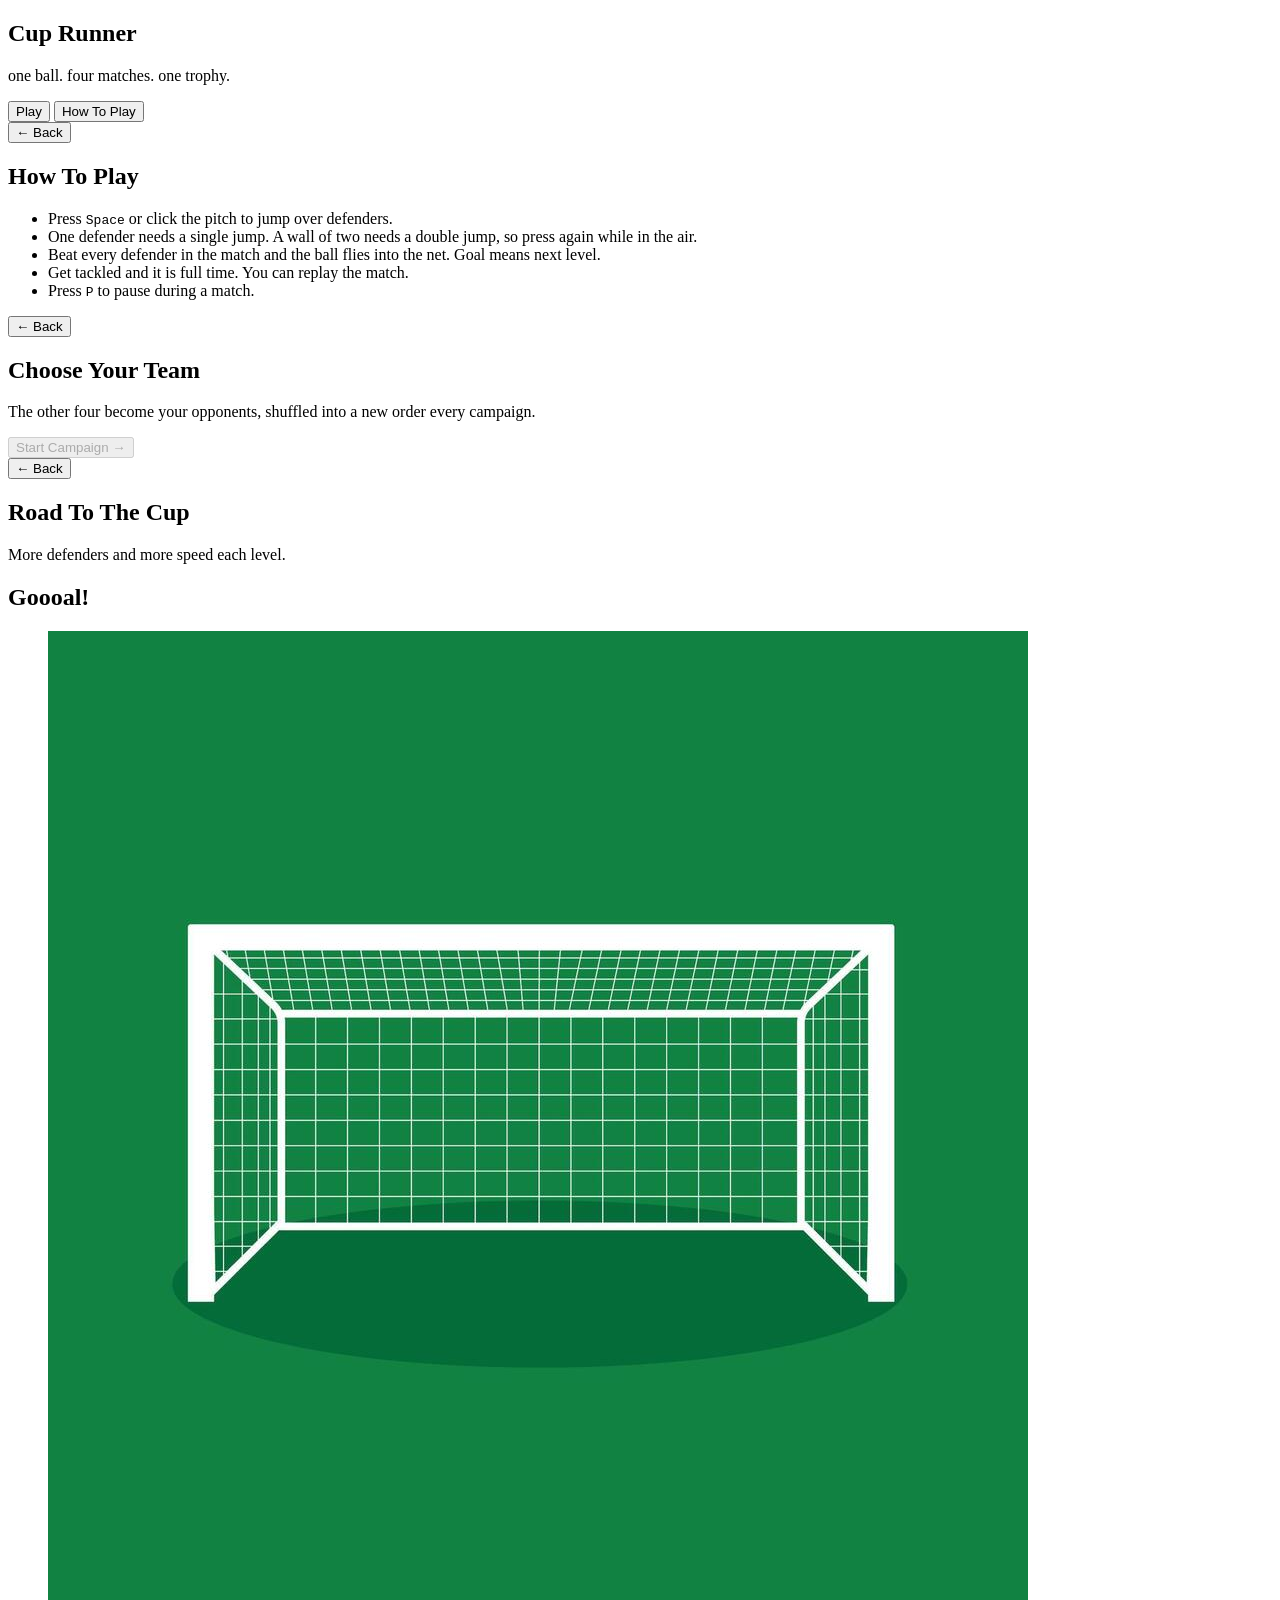
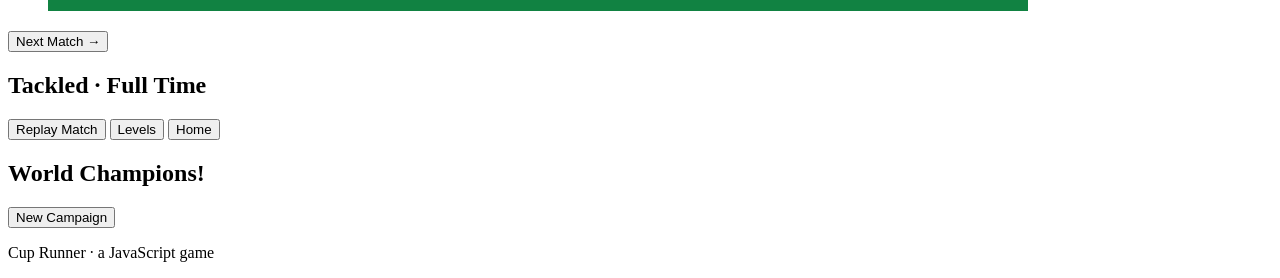
==== index.html @ 2b052ab8 "added files and wrote the html code" ====
<!DOCTYPE html>
<html lang="en">
<head>
    <meta charset="UTF-8">
    <meta name="viewport" content="width=device-width, initial-scale=1.0">
    <title>Cup Runner</title>
    <link rel="stylesheet" href="style.css">
</head>
<body>
    <main>
        <section id="home" class="screen active">
            <h1>Cup Runner</h1>
            <p class="tagline">one ball. four matches. one trophy.</p>
            <nav class="menu">
                <button id="play-btn" class="primary">Play</button>
                <button id="howto-btn" class="ghost">How To Play</button>
            </nav>
        </section>
 
        <section id="howto" class="screen">
            <header>
                <button class="back-btn ghost">&larr; Back</button>
                <h2>How To Play</h2>
            </header>
            <ul class="rules">
                <li>Press <kbd>Space</kbd> or click the pitch to jump over defenders.</li>
                <li>One defender needs a single jump. A wall of two needs a double jump, so press again while in the air.</li>
                <li>Beat every defender in the match and the ball flies into the net. Goal means next level.</li>
                <li>Get tackled and it is full time. You can replay the match.</li>
                <li>Press <kbd>P</kbd> to pause during a match.</li>
            </ul>
        </section>
 
        <section id="team" class="screen">
            <header>
                <button class="back-btn ghost">&larr; Back</button>
                <h2>Choose Your Team</h2>
            </header>
            <nav id="flag-picker"></nav>
            <p class="hint">The other four become your opponents, shuffled into a new order every campaign.</p>
            <button id="start-campaign" class="primary" disabled>Start Campaign &rarr;</button>
        </section>
 
        <section id="levels" class="screen">
            <header>
                <button class="back-btn ghost">&larr; Back</button>
                <h2 id="campaign-title">Road To The Cup</h2>
            </header>
            <nav id="level-cards"></nav>
            <p class="hint">More defenders and more speed each level.</p>
        </section>
 
        <section id="game" class="screen">
            <header>
                <p id="match-label"></p>
                <p id="score-label"></p>
            </header>
            <section id="pitch">
                <span id="ball"></span>
            </section>
        </section>
 
        <section id="goal" class="screen">
            <h2 class="shout">Goooal!</h2>
            <p id="goal-scoreline"></p>
            <figure class="goal-frame">
                <img src="images/goal.jpg" alt="Soccer goal with a full white net">
                <span class="netted-ball"></span>
            </figure>
            <button id="next-btn" class="primary">Next Match &rarr;</button>
        </section>
 
        <section id="fulltime" class="screen">
            <h2 class="shout">Tackled &middot; Full Time</h2>
            <p id="fulltime-scoreline"></p>
            <p id="fulltime-stats"></p>
            <nav class="menu">
                <button id="replay-btn" class="primary">Replay Match</button>
                <button id="levels-btn" class="ghost">Levels</button>
                <button id="home-btn" class="ghost">Home</button>
            </nav>
        </section>
 
        <section id="trophy" class="screen">
            <figure id="cup">
                <span class="bowl"></span>
                <span class="stem"></span>
                <span class="base"></span>
            </figure>
            <h2 class="shout">World Champions!</h2>
            <p id="trophy-stats"></p>
            <button id="new-campaign" class="ghost">New Campaign</button>
        </section>
    </main>
    <footer>
        <p>Cup Runner &middot; a JavaScript game</p>
    </footer>
    <script src="script.js"></script>
</body>
</html>
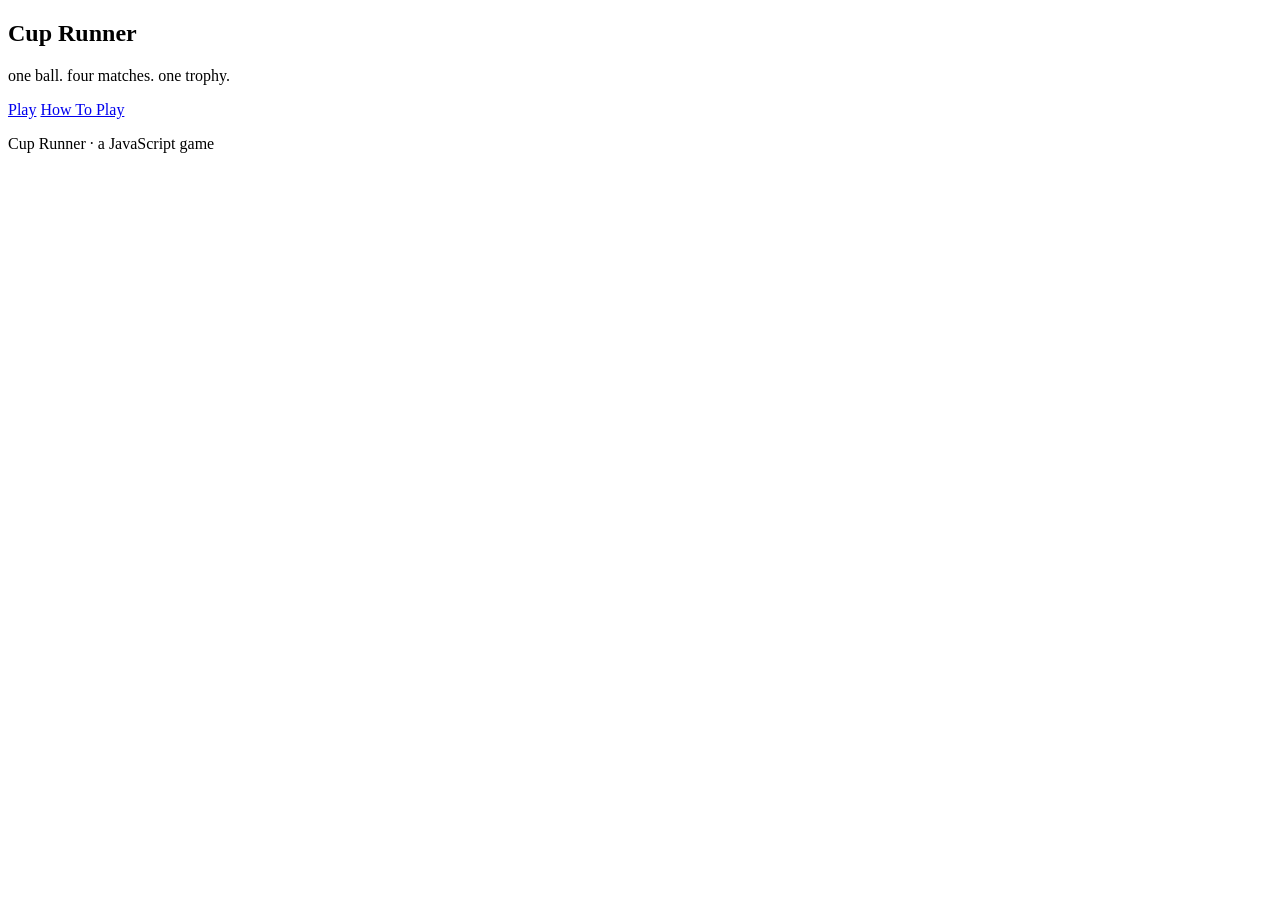
==== commit 156835ac: "changes html page and added multiple pages" ====
--- a/index.html
+++ b/index.html
@@ -8,93 +8,17 @@
 </head>
 <body>
     <main>
-        <section id="home" class="screen active">
+        <section class="screen">
             <h1>Cup Runner</h1>
             <p class="tagline">one ball. four matches. one trophy.</p>
             <nav class="menu">
-                <button id="play-btn" class="primary">Play</button>
-                <button id="howto-btn" class="ghost">How To Play</button>
+                <a class="primary" href="team.html">Play</a>
+                <a class="ghost" href="howto.html">How To Play</a>
             </nav>
-        </section>
- 
-        <section id="howto" class="screen">
-            <header>
-                <button class="back-btn ghost">&larr; Back</button>
-                <h2>How To Play</h2>
-            </header>
-            <ul class="rules">
-                <li>Press <kbd>Space</kbd> or click the pitch to jump over defenders.</li>
-                <li>One defender needs a single jump. A wall of two needs a double jump, so press again while in the air.</li>
-                <li>Beat every defender in the match and the ball flies into the net. Goal means next level.</li>
-                <li>Get tackled and it is full time. You can replay the match.</li>
-                <li>Press <kbd>P</kbd> to pause during a match.</li>
-            </ul>
-        </section>
- 
-        <section id="team" class="screen">
-            <header>
-                <button class="back-btn ghost">&larr; Back</button>
-                <h2>Choose Your Team</h2>
-            </header>
-            <nav id="flag-picker"></nav>
-            <p class="hint">The other four become your opponents, shuffled into a new order every campaign.</p>
-            <button id="start-campaign" class="primary" disabled>Start Campaign &rarr;</button>
-        </section>
- 
-        <section id="levels" class="screen">
-            <header>
-                <button class="back-btn ghost">&larr; Back</button>
-                <h2 id="campaign-title">Road To The Cup</h2>
-            </header>
-            <nav id="level-cards"></nav>
-            <p class="hint">More defenders and more speed each level.</p>
-        </section>
- 
-        <section id="game" class="screen">
-            <header>
-                <p id="match-label"></p>
-                <p id="score-label"></p>
-            </header>
-            <section id="pitch">
-                <span id="ball"></span>
-            </section>
-        </section>
- 
-        <section id="goal" class="screen">
-            <h2 class="shout">Goooal!</h2>
-            <p id="goal-scoreline"></p>
-            <figure class="goal-frame">
-                <img src="images/goal.jpg" alt="Soccer goal with a full white net">
-                <span class="netted-ball"></span>
-            </figure>
-            <button id="next-btn" class="primary">Next Match &rarr;</button>
-        </section>
- 
-        <section id="fulltime" class="screen">
-            <h2 class="shout">Tackled &middot; Full Time</h2>
-            <p id="fulltime-scoreline"></p>
-            <p id="fulltime-stats"></p>
-            <nav class="menu">
-                <button id="replay-btn" class="primary">Replay Match</button>
-                <button id="levels-btn" class="ghost">Levels</button>
-                <button id="home-btn" class="ghost">Home</button>
-            </nav>
-        </section>
- 
-        <section id="trophy" class="screen">
-            <figure id="cup">
-                <span class="bowl"></span>
-                <span class="stem"></span>
-                <span class="base"></span>
-            </figure>
-            <h2 class="shout">World Champions!</h2>
-            <p id="trophy-stats"></p>
-            <button id="new-campaign" class="ghost">New Campaign</button>
         </section>
     </main>
     <footer>
         <p>Cup Runner &middot; a JavaScript game</p>
     </footer>
-    <script src="script.js"></script>
 </body>
 </html>
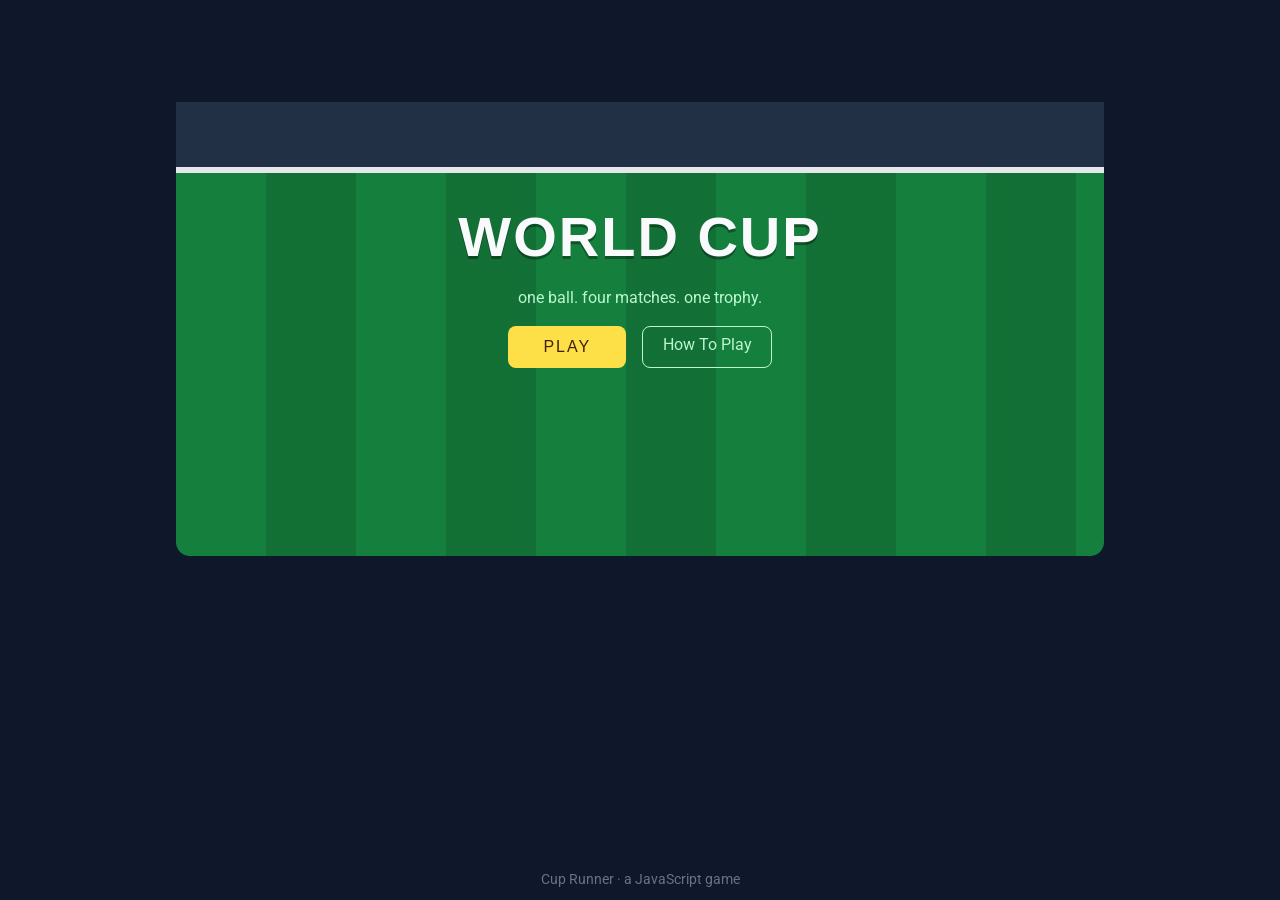
==== commit c8b322ce: "fixed titles" ====
--- a/index.html
+++ b/index.html
@@ -9,7 +9,7 @@
 <body>
     <main>
         <section class="screen">
-            <h1>Cup Runner</h1>
+            <h1>World Cup</h1>
             <p class="tagline">one ball. four matches. one trophy.</p>
             <nav class="menu">
                 <a class="primary" href="team.html">Play</a>
--- a/style.css
+++ b/style.css
@@ -0,0 +1,431 @@
+@font-face {
+    font-family: "Roboto";
+    src: url("fonts/Roboto-Regular.ttf");
+    font-weight: 400;
+}
+
+@font-face {
+    font-family: "Roboto";
+    src: url("fonts/Roboto-Bold.ttf");
+    font-weight: 700;
+}
+
+@font-face {
+    font-family: "Russo One";
+    src: url("fonts/RussoOne-Regular.ttf");
+    font-weight: 400;
+}
+
+:root {
+    --navy: #0f172a;
+    --stand: #223046;
+    --pitch: #15803d;
+    --pitch-dark: #14713a;
+    --gold: #fde047;
+    --gold-text: #422006;
+    --line: #e5e7eb;
+    --pale: #bbf7d0;
+    --goal-green: #118242;
+    --skin: #f4c7a1;
+}
+
+* {
+    margin: 0;
+    padding: 0;
+    box-sizing: border-box;
+}
+
+body {
+    background-color: var(--navy);
+    color: #f8fafc;
+    font-family: "Roboto", sans-serif;
+    min-height: 100vh;
+    display: flex;
+    flex-direction: column;
+}
+
+main {
+    width: min(960px, 100%);
+    margin: 0 auto;
+    padding: 1rem;
+    flex: 1;
+}
+
+h1,
+h2,
+.primary {
+    font-family: "Russo One", sans-serif;
+    letter-spacing: 2px;
+    text-transform: uppercase;
+}
+
+.screen {
+    display: flex;
+    flex-direction: column;
+    align-items: center;
+    justify-content: center;
+    gap: 1.2rem;
+    position: relative;
+    min-height: 540px;
+    border-radius: 14px;
+    overflow: hidden;
+    padding: 1.5rem;
+    background:
+        repeating-linear-gradient(90deg, rgba(0, 0, 0, 0) 0 90px, rgba(0, 0, 0, 0.12) 90px 180px) left bottom / 100% 71% no-repeat,
+        linear-gradient(180deg, var(--navy) 0 16%, var(--stand) 16% 28%, var(--line) 28% 29%, var(--pitch) 29% 100%);
+}
+
+
+.screen header {
+    position: absolute;
+    top: 0;
+    left: 0;
+    width: 100%;
+    display: flex;
+    align-items: center;
+    justify-content: space-between;
+    padding: 0.8rem 1.2rem;
+    background-color: rgba(15, 23, 42, 0.85);
+}
+
+.screen header h2 {
+    font-size: 1.1rem;
+}
+
+button {
+    cursor: pointer;
+    border: none;
+    font-family: inherit;
+}
+
+button,
+a.primary,
+a.ghost {
+    border-radius: 8px;
+    font-size: 1rem;
+    text-decoration: none;
+    display: inline-block;
+    text-align: center;
+}
+
+.primary {
+    background-color: var(--gold);
+    color: var(--gold-text);
+    padding: 0.75rem 2.2rem;
+}
+
+.primary:disabled {
+    opacity: 0.45;
+    cursor: not-allowed;
+}
+
+.primary:hover:enabled,
+a.primary:hover {
+    transform: translateY(-2px);
+}
+
+.ghost {
+    background-color: transparent;
+    border: 1px solid var(--pale);
+    color: var(--pale);
+    padding: 0.5rem 1.2rem;
+}
+
+.ghost:hover {
+    background-color: rgba(187, 247, 208, 0.15);
+}
+
+h1 {
+    font-size: clamp(2.2rem, 6vw, 3.5rem);
+    text-shadow: 0 3px 0 rgba(0, 0, 0, 0.35);
+}
+
+.tagline {
+    color: var(--pale);
+}
+
+.menu {
+    display: flex;
+    gap: 1rem;
+    flex-wrap: wrap;
+    justify-content: center;
+}
+
+.rules {
+    list-style: none;
+    display: flex;
+    flex-direction: column;
+    gap: 0.9rem;
+    max-width: 560px;
+    background-color: rgba(15, 23, 42, 0.55);
+    padding: 1.4rem;
+    border-radius: 10px;
+}
+
+kbd {
+    border: 1px solid #64748b;
+    border-radius: 4px;
+    padding: 0.1rem 0.55rem;
+    color: var(--gold);
+    font-weight: 700;
+    font-family: inherit;
+}
+
+.hint {
+    color: var(--pale);
+    font-size: 0.9rem;
+    text-align: center;
+}
+
+#flag-picker {
+    display: flex;
+    gap: 1rem;
+    flex-wrap: wrap;
+    justify-content: center;
+}
+
+.flag {
+    background: none;
+    padding: 0.4rem;
+    border: 3px solid transparent;
+    border-radius: 8px;
+    opacity: 0.6;
+    display: flex;
+    flex-direction: column;
+    align-items: center;
+    gap: 0.4rem;
+    color: #f8fafc;
+    font-weight: 700;
+    font-size: 0.8rem;
+}
+
+.flag img {
+    width: 96px;
+    border-radius: 4px;
+    display: block;
+}
+
+.flag:hover {
+    opacity: 0.85;
+}
+
+.flag.selected {
+    border-color: var(--gold);
+    opacity: 1;
+}
+
+.flag.selected::after {
+    content: "\2713";
+    color: var(--gold);
+}
+
+#level-cards {
+    display: flex;
+    gap: 1rem;
+    flex-wrap: wrap;
+    justify-content: center;
+}
+
+.level {
+    width: 160px;
+    background-color: var(--pitch-dark);
+    border: 2px solid rgba(34, 197, 94, 0.6);
+    border-radius: 12px;
+    padding: 1rem 0.6rem;
+    text-align: center;
+    display: flex;
+    flex-direction: column;
+    align-items: center;
+    gap: 0.5rem;
+}
+
+.level img {
+    width: 72px;
+    border-radius: 4px;
+}
+
+.level .match-name {
+    font-size: 0.85rem;
+    font-weight: 700;
+}
+
+.level .status {
+    font-size: 0.8rem;
+    color: var(--pale);
+}
+
+.level.current {
+    border-color: var(--gold);
+    cursor: pointer;
+}
+
+.level.current .status {
+    color: var(--gold);
+}
+
+.level.current:hover {
+    transform: translateY(-3px);
+}
+
+.level.locked {
+    opacity: 0.55;
+}
+
+.level.won .status {
+    color: #4ade80;
+}
+
+#game {
+    padding: 0;
+    justify-content: flex-start;
+    gap: 0;
+}
+
+#game header {
+    position: static;
+    font-weight: 700;
+}
+
+#score-label {
+    color: var(--gold);
+}
+
+#pitch {
+    position: relative;
+    width: 100%;
+    flex: 1;
+    min-height: 420px;
+    overflow: hidden;
+    cursor: pointer;
+}
+
+#pitch::after {
+    content: "";
+    position: absolute;
+    bottom: 60px;
+    left: 0;
+    width: 100%;
+    height: 4px;
+    background-color: var(--line);
+}
+
+#ball {
+    position: absolute;
+    left: 70px;
+    bottom: 64px;
+    width: 34px;
+    height: 34px;
+    background-color: #ffffff;
+    border-radius: 50%;
+    z-index: 2;
+}
+
+.defender {
+    position: absolute;
+    left: 0;
+    bottom: 64px;
+    width: 30px;
+    border-radius: 6px 6px 0 0;
+    background: linear-gradient(180deg, var(--skin) 0 35%, var(--kit, #da291c) 35% 100%);
+    will-change: transform;
+}
+
+#goal {
+    background: var(--goal-green);
+}
+
+.shout {
+    font-size: clamp(1.6rem, 5vw, 2.4rem);
+    color: var(--gold);
+    text-shadow: 0 3px 0 rgba(0, 0, 0, 0.35);
+}
+
+#goal-scoreline,
+#fulltime-scoreline {
+    font-weight: 700;
+    font-size: 1.1rem;
+}
+
+.goal-frame {
+    position: relative;
+}
+
+.goal-frame img {
+    width: min(420px, 80vw);
+    display: block;
+}
+
+.goal-frame::after {
+    content: "";
+    position: absolute;
+    top: 52%;
+    left: 46%;
+    width: 34px;
+    height: 34px;
+    background-color: #ffffff;
+    border-radius: 50%;
+    animation: shoot 0.9s ease-out;
+}
+
+@keyframes shoot {
+    from {
+        transform: translate(-260px, 90px) scale(0.7);
+    }
+    to {
+        transform: translate(0, 0) scale(1);
+    }
+}
+
+#fulltime-stats,
+#trophy-stats {
+    color: var(--pale);
+}
+
+#cup {
+    font-size: 6rem;
+    line-height: 1;
+}
+
+#confetti {
+    position: absolute;
+    inset: 0;
+    list-style: none;
+    overflow: hidden;
+    pointer-events: none;
+}
+
+#confetti li {
+    position: absolute;
+    top: -20px;
+    width: 8px;
+    height: 14px;
+    animation: fall linear infinite;
+}
+
+@keyframes fall {
+    to {
+        transform: translateY(620px) rotate(360deg);
+    }
+}
+
+footer {
+    text-align: center;
+    padding: 0.8rem;
+    color: #64748b;
+    font-size: 0.85rem;
+}
+
+@media (max-width: 600px) {
+    .screen {
+        min-height: 480px;
+        padding: 1rem;
+    }
+
+    .flag img {
+        width: 72px;
+    }
+
+    .level {
+        width: 140px;
+    }
+}
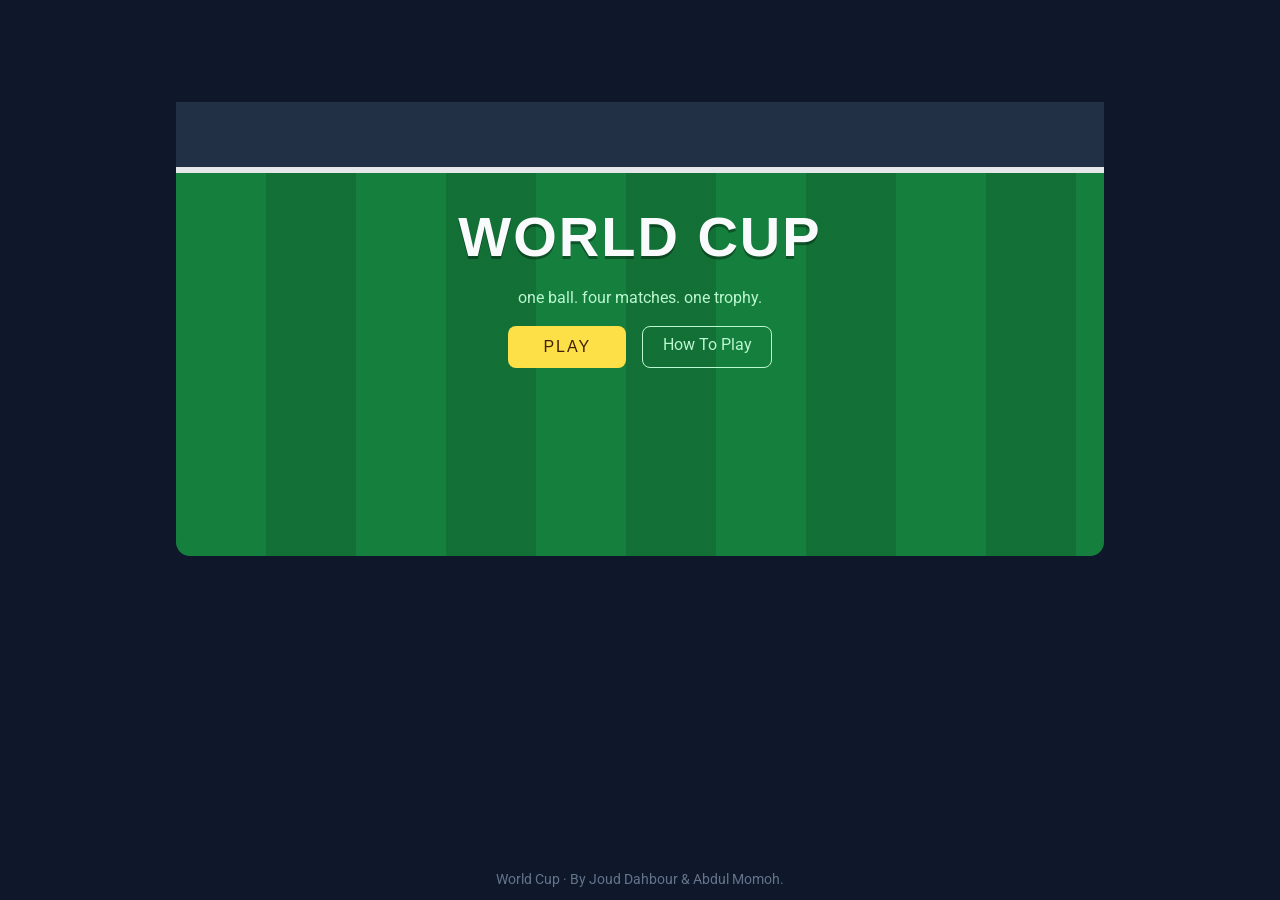
==== commit a284a8f8: "fixed a bug" ====
--- a/index.html
+++ b/index.html
@@ -18,7 +18,7 @@
         </section>
     </main>
     <footer>
-        <p>Cup Runner &middot; a JavaScript game</p>
+        <p>World Cup &middot; By Joud Dahbour & Abdul Momoh.</p>
     </footer>
 </body>
 </html>
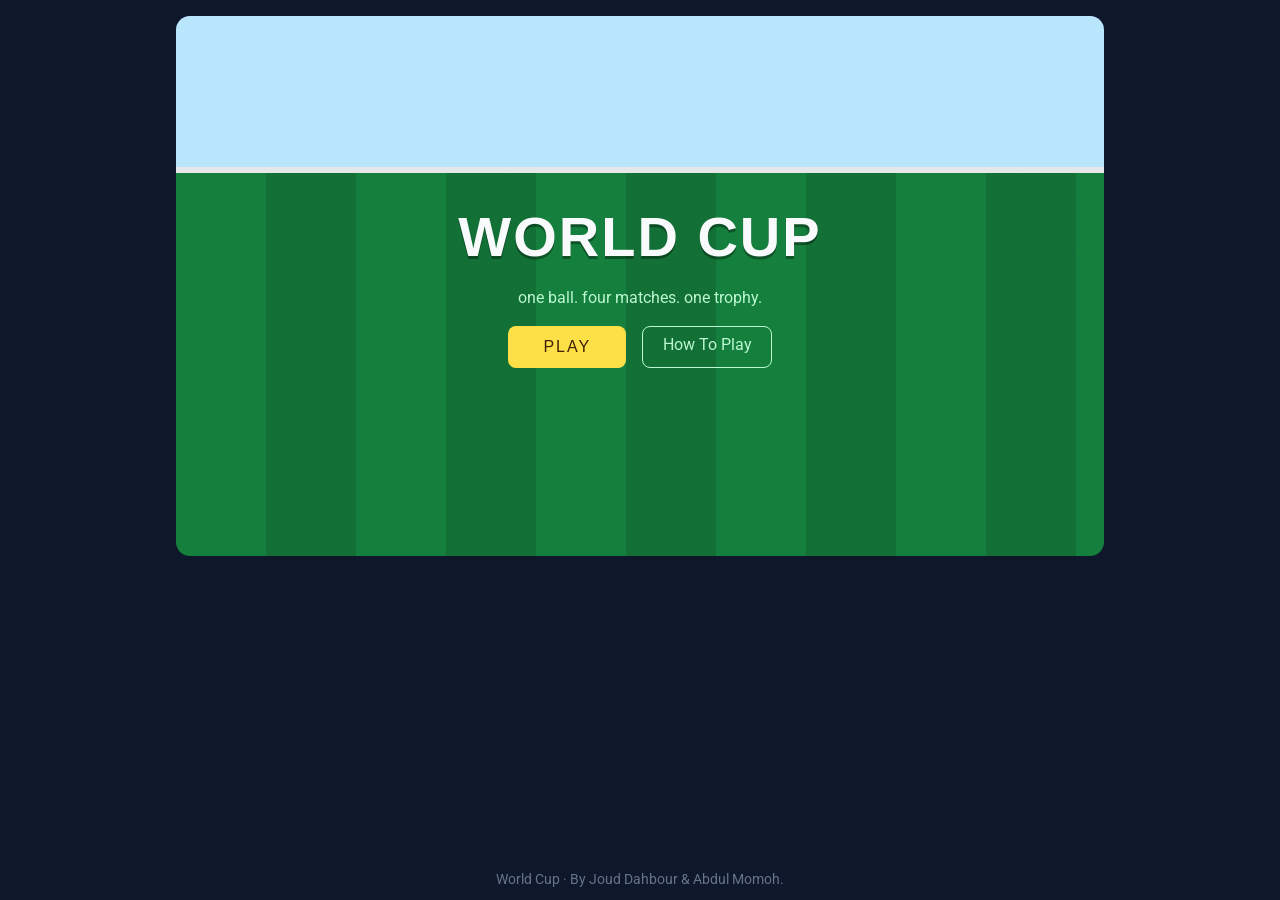
==== commit 8e402ac0: "organized files and adding final touches" ====
--- a/index.html
+++ b/index.html
@@ -3,7 +3,7 @@
 <head>
     <meta charset="UTF-8">
     <meta name="viewport" content="width=device-width, initial-scale=1.0">
-    <title>Cup Runner</title>
+    <title>World Cup</title>
     <link rel="stylesheet" href="style.css">
 </head>
 <body>
--- a/style.css
+++ b/style.css
@@ -72,7 +72,7 @@
     padding: 1.5rem;
     background:
         repeating-linear-gradient(90deg, rgba(0, 0, 0, 0) 0 90px, rgba(0, 0, 0, 0.12) 90px 180px) left bottom / 100% 71% no-repeat,
-        linear-gradient(180deg, var(--navy) 0 16%, var(--stand) 16% 28%, var(--line) 28% 29%, var(--pitch) 29% 100%);
+        linear-gradient(180deg, #bae6fd 0 28%, var(--stand) 16% 28%, var(--line) 28% 29%, var(--pitch) 29% 100%);
 }
 
 
@@ -275,6 +275,7 @@
     color: #4ade80;
 }
 
+
 #game {
     padding: 0;
     justify-content: flex-start;
@@ -297,6 +298,9 @@
     min-height: 420px;
     overflow: hidden;
     cursor: pointer;
+    background-size: cover;
+    background-position: bottom center;
+    image-rendering: pixelated;
 }
 
 #pitch::after {
@@ -312,22 +316,44 @@
 #ball {
     position: absolute;
     left: 70px;
-    bottom: 64px;
-    width: 34px;
-    height: 34px;
-    background-color: #ffffff;
-    border-radius: 50%;
+    bottom: 23px;
+    width: 120px;
+    height: 120px;
+    background-image: url("images/ball.png");
+    background-size: contain;
+    background-repeat: no-repeat;
+    background-position: center;
     z-index: 2;
+    image-rendering: pixelated;
+}
+
+#ball.jumping {
+    background-image: url("images/ball2.png");
 }
 
 .defender {
+    width: 150px;
+    height: 190px;
+    background-image: url("images/player.png");
+    background-size: contain;
+    background-repeat: no-repeat;
+    background-position: bottom center;
+    image-rendering: pixelated;
+}
+
+.defender.two {
+    background-image: url("images/player2.png");
+}
+
+.obstacle {
     position: absolute;
     left: 0;
-    bottom: 64px;
-    width: 30px;
-    border-radius: 6px 6px 0 0;
-    background: linear-gradient(180deg, var(--skin) 0 35%, var(--kit, #da291c) 35% 100%);
+    bottom: 15px;
+    display: flex;
+    align-items: flex-end;
+    gap: 4px;
     will-change: transform;
+    z-index: 3;
 }
 
 #goal {
@@ -367,6 +393,7 @@
     animation: shoot 0.9s ease-out;
 }
 
+
 @keyframes shoot {
     from {
         transform: translate(-260px, 90px) scale(0.7);
@@ -400,6 +427,22 @@
     width: 8px;
     height: 14px;
     animation: fall linear infinite;
+}
+
+#pause-menu {
+    position: absolute;
+    inset: 0;
+    display: flex;
+    flex-direction: column;
+    align-items: center;
+    justify-content: center;
+    gap: 1.5rem;
+    background-color: rgba(15, 23, 42, 0.85);
+    z-index: 5;
+}
+
+#pause-menu.pause-hidden {
+    display: none;
 }
 
 @keyframes fall {
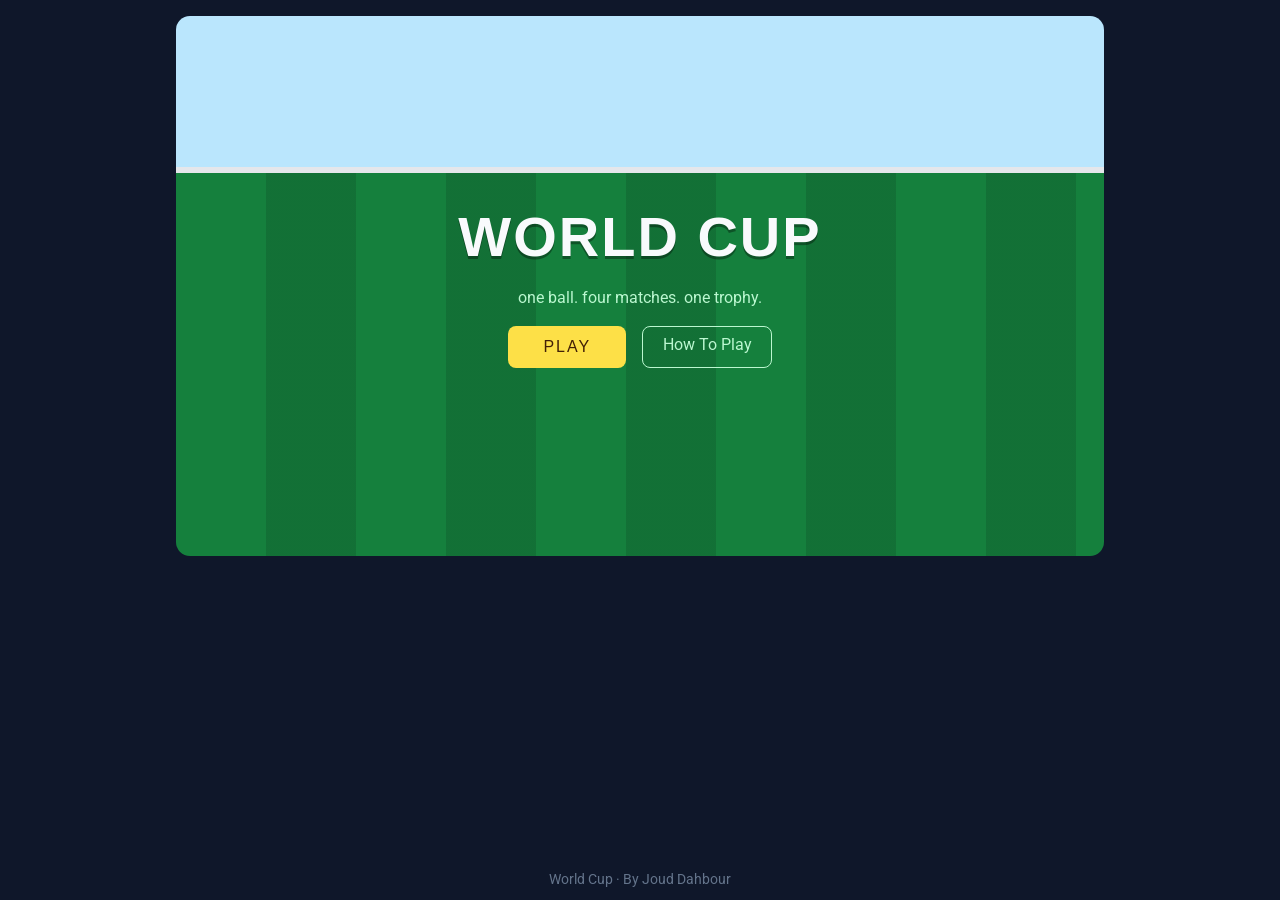
==== commit 4ba2bf0d: "Final changes" ====
--- a/index.html
+++ b/index.html
@@ -18,7 +18,7 @@
         </section>
     </main>
     <footer>
-        <p>World Cup &middot; By Joud Dahbour & Abdul Momoh.</p>
+        <p>World Cup &middot; By Joud Dahbour </p>
     </footer>
 </body>
 </html>
